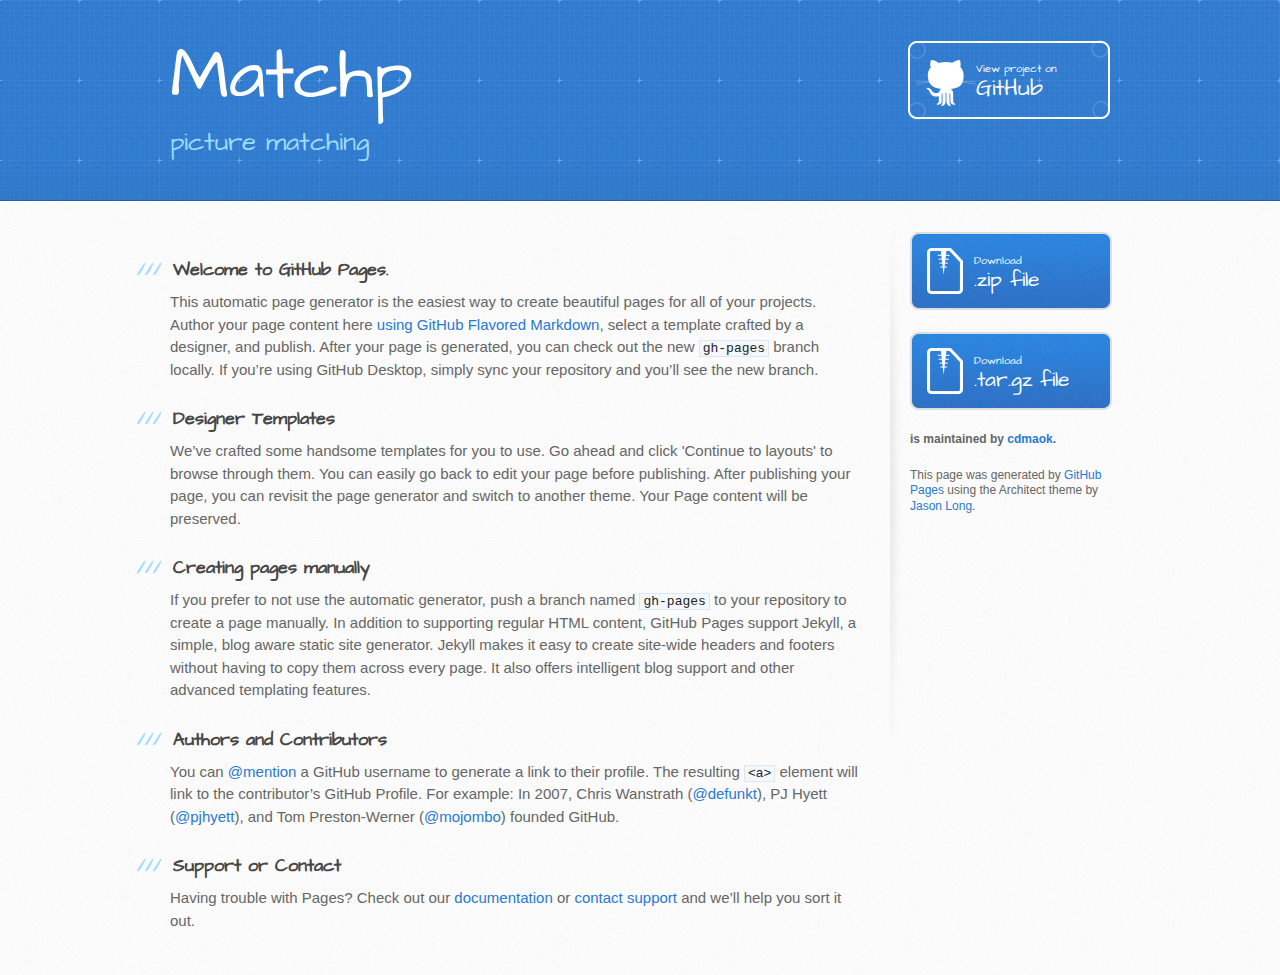
==== index.html @ 8f593214 "Create gh-pages branch via GitHub" ====
<!DOCTYPE html>
<html>
  <head>
    <meta charset='utf-8'>
    <meta http-equiv="X-UA-Compatible" content="chrome=1">
    <meta name="viewport" content="width=device-width, initial-scale=1, maximum-scale=1">
    <link href='https://fonts.googleapis.com/css?family=Architects+Daughter' rel='stylesheet' type='text/css'>
    <link rel="stylesheet" type="text/css" href="stylesheets/stylesheet.css" media="screen">
    <link rel="stylesheet" type="text/css" href="stylesheets/github-light.css" media="screen">
    <link rel="stylesheet" type="text/css" href="stylesheets/print.css" media="print">

    <!--[if lt IE 9]>
    <script src="//html5shiv.googlecode.com/svn/trunk/html5.js"></script>
    <![endif]-->

    <title>Matchp by cdmaok</title>
  </head>

  <body>
    <header>
      <div class="inner">
        <h1>Matchp</h1>
        <h2>picture matching</h2>
        <a href="https://github.com/cdmaok/matchp" class="button"><small>View project on</small> GitHub</a>
      </div>
    </header>

    <div id="content-wrapper">
      <div class="inner clearfix">
        <section id="main-content">
          <h3>
<a id="welcome-to-github-pages" class="anchor" href="#welcome-to-github-pages" aria-hidden="true"><span aria-hidden="true" class="octicon octicon-link"></span></a>Welcome to GitHub Pages.</h3>

<p>This automatic page generator is the easiest way to create beautiful pages for all of your projects. Author your page content here <a href="https://guides.github.com/features/mastering-markdown/">using GitHub Flavored Markdown</a>, select a template crafted by a designer, and publish. After your page is generated, you can check out the new <code>gh-pages</code> branch locally. If you’re using GitHub Desktop, simply sync your repository and you’ll see the new branch.</p>

<h3>
<a id="designer-templates" class="anchor" href="#designer-templates" aria-hidden="true"><span aria-hidden="true" class="octicon octicon-link"></span></a>Designer Templates</h3>

<p>We’ve crafted some handsome templates for you to use. Go ahead and click 'Continue to layouts' to browse through them. You can easily go back to edit your page before publishing. After publishing your page, you can revisit the page generator and switch to another theme. Your Page content will be preserved.</p>

<h3>
<a id="creating-pages-manually" class="anchor" href="#creating-pages-manually" aria-hidden="true"><span aria-hidden="true" class="octicon octicon-link"></span></a>Creating pages manually</h3>

<p>If you prefer to not use the automatic generator, push a branch named <code>gh-pages</code> to your repository to create a page manually. In addition to supporting regular HTML content, GitHub Pages support Jekyll, a simple, blog aware static site generator. Jekyll makes it easy to create site-wide headers and footers without having to copy them across every page. It also offers intelligent blog support and other advanced templating features.</p>

<h3>
<a id="authors-and-contributors" class="anchor" href="#authors-and-contributors" aria-hidden="true"><span aria-hidden="true" class="octicon octicon-link"></span></a>Authors and Contributors</h3>

<p>You can <a href="https://help.github.com/articles/basic-writing-and-formatting-syntax/#mentioning-users-and-teams" class="user-mention">@mention</a> a GitHub username to generate a link to their profile. The resulting <code>&lt;a&gt;</code> element will link to the contributor’s GitHub Profile. For example: In 2007, Chris Wanstrath (<a href="https://github.com/defunkt" class="user-mention">@defunkt</a>), PJ Hyett (<a href="https://github.com/pjhyett" class="user-mention">@pjhyett</a>), and Tom Preston-Werner (<a href="https://github.com/mojombo" class="user-mention">@mojombo</a>) founded GitHub.</p>

<h3>
<a id="support-or-contact" class="anchor" href="#support-or-contact" aria-hidden="true"><span aria-hidden="true" class="octicon octicon-link"></span></a>Support or Contact</h3>

<p>Having trouble with Pages? Check out our <a href="https://help.github.com/pages">documentation</a> or <a href="https://github.com/contact">contact support</a> and we’ll help you sort it out.</p>
        </section>

        <aside id="sidebar">
          <a href="https://github.com/cdmaok/matchp/zipball/master" class="button">
            <small>Download</small>
            .zip file
          </a>
          <a href="https://github.com/cdmaok/matchp/tarball/master" class="button">
            <small>Download</small>
            .tar.gz file
          </a>

          <p class="repo-owner"><a href="https://github.com/cdmaok/matchp"></a> is maintained by <a href="https://github.com/cdmaok">cdmaok</a>.</p>

          <p>This page was generated by <a href="https://pages.github.com">GitHub Pages</a> using the Architect theme by <a href="https://twitter.com/jasonlong">Jason Long</a>.</p>
        </aside>
      </div>
    </div>

  
  </body>
</html>
---- stylesheets/stylesheet.css ----
/*! normalize.css v3.0.2 | MIT License | git.io/normalize */

/**
 * 1. Set default font family to sans-serif.
 * 2. Prevent iOS text size adjust after orientation change, without disabling
 *    user zoom.
 */

html {
  font-family: sans-serif; /* 1 */
  -webkit-text-size-adjust: 100%; /* 2 */
  -ms-text-size-adjust: 100%; /* 2 */
}

/**
 * Remove default margin.
 */

body {
  margin: 0;
}

/* HTML5 display definitions
   ========================================================================== */

/**
 * Correct `block` display not defined for any HTML5 element in IE 8/9.
 * Correct `block` display not defined for `details` or `summary` in IE 10/11
 * and Firefox.
 * Correct `block` display not defined for `main` in IE 11.
 */

article,
aside,
details,
figcaption,
figure,
footer,
header,
hgroup,
main,
menu,
nav,
section,
summary {
  display: block;
}

/**
 * 1. Correct `inline-block` display not defined in IE 8/9.
 * 2. Normalize vertical alignment of `progress` in Chrome, Firefox, and Opera.
 */

audio,
canvas,
progress,
video {
  display: inline-block; /* 1 */
  vertical-align: baseline; /* 2 */
}

/**
 * Prevent modern browsers from displaying `audio` without controls.
 * Remove excess height in iOS 5 devices.
 */

audio:not([controls]) {
  display: none;
  height: 0;
}

/**
 * Address `[hidden]` styling not present in IE 8/9/10.
 * Hide the `template` element in IE 8/9/11, Safari, and Firefox < 22.
 */

[hidden],
template {
  display: none;
}

/* Links
   ========================================================================== */

/**
 * Remove the gray background color from active links in IE 10.
 */

a {
  background-color: transparent;
}

/**
 * Improve readability when focused and also mouse hovered in all browsers.
 */

a:active,
a:hover {
  outline: 0;
}

/* Text-level semantics
   ========================================================================== */

/**
 * Address styling not present in IE 8/9/10/11, Safari, and Chrome.
 */

abbr[title] {
  border-bottom: 1px dotted;
}

/**
 * Address style set to `bolder` in Firefox 4+, Safari, and Chrome.
 */

b,
strong {
  font-weight: bold;
}

/**
 * Address styling not present in Safari and Chrome.
 */

dfn {
  font-style: italic;
}

/**
 * Address variable `h1` font-size and margin within `section` and `article`
 * contexts in Firefox 4+, Safari, and Chrome.
 */

h1 {
  margin: 0.67em 0;
  font-size: 2em;
}

/**
 * Address styling not present in IE 8/9.
 */

mark {
  color: #000;
  background: #ff0;
}

/**
 * Address inconsistent and variable font size in all browsers.
 */

small {
  font-size: 80%;
}

/**
 * Prevent `sub` and `sup` affecting `line-height` in all browsers.
 */

sub,
sup {
  position: relative;
  font-size: 75%;
  line-height: 0;
  vertical-align: baseline;
}

sup {
  top: -0.5em;
}

sub {
  bottom: -0.25em;
}

/* Embedded content
   ========================================================================== */

/**
 * Remove border when inside `a` element in IE 8/9/10.
 */

img {
  border: 0;
}

/**
 * Correct overflow not hidden in IE 9/10/11.
 */

svg:not(:root) {
  overflow: hidden;
}

/* Grouping content
   ========================================================================== */

/**
 * Address margin not present in IE 8/9 and Safari.
 */

figure {
  margin: 1em 40px;
}

/**
 * Address differences between Firefox and other browsers.
 */

hr {
  height: 0;
  -moz-box-sizing: content-box;
  box-sizing: content-box;
}

/**
 * Contain overflow in all browsers.
 */

pre {
  overflow: auto;
}

/**
 * Address odd `em`-unit font size rendering in all browsers.
 */

code,
kbd,
pre,
samp {
  font-family: monospace, monospace;
  font-size: 1em;
}

/* Forms
   ========================================================================== */

/**
 * Known limitation: by default, Chrome and Safari on OS X allow very limited
 * styling of `select`, unless a `border` property is set.
 */

/**
 * 1. Correct color not being inherited.
 *    Known issue: affects color of disabled elements.
 * 2. Correct font properties not being inherited.
 * 3. Address margins set differently in Firefox 4+, Safari, and Chrome.
 */

button,
input,
optgroup,
select,
textarea {
  margin: 0; /* 3 */
  font: inherit; /* 2 */
  color: inherit; /* 1 */
}

/**
 * Address `overflow` set to `hidden` in IE 8/9/10/11.
 */

button {
  overflow: visible;
}

/**
 * Address inconsistent `text-transform` inheritance for `button` and `select`.
 * All other form control elements do not inherit `text-transform` values.
 * Correct `button` style inheritance in Firefox, IE 8/9/10/11, and Opera.
 * Correct `select` style inheritance in Firefox.
 */

button,
select {
  text-transform: none;
}

/**
 * 1. Avoid the WebKit bug in Android 4.0.* where (2) destroys native `audio`
 *    and `video` controls.
 * 2. Correct inability to style clickable `input` types in iOS.
 * 3. Improve usability and consistency of cursor style between image-type
 *    `input` and others.
 */

button,
html input[type="button"], /* 1 */
input[type="reset"],
input[type="submit"] {
  -webkit-appearance: button; /* 2 */
  cursor: pointer; /* 3 */
}

/**
 * Re-set default cursor for disabled elements.
 */

button[disabled],
html input[disabled] {
  cursor: default;
}

/**
 * Remove inner padding and border in Firefox 4+.
 */

button::-moz-focus-inner,
input::-moz-focus-inner {
  padding: 0;
  border: 0;
}

/**
 * Address Firefox 4+ setting `line-height` on `input` using `!important` in
 * the UA stylesheet.
 */

input {
  line-height: normal;
}

/**
 * It's recommended that you don't attempt to style these elements.
 * Firefox's implementation doesn't respect box-sizing, padding, or width.
 *
 * 1. Address box sizing set to `content-box` in IE 8/9/10.
 * 2. Remove excess padding in IE 8/9/10.
 */

input[type="checkbox"],
input[type="radio"] {
  box-sizing: border-box; /* 1 */
  padding: 0; /* 2 */
}

/**
 * Fix the cursor style for Chrome's increment/decrement buttons. For certain
 * `font-size` values of the `input`, it causes the cursor style of the
 * decrement button to change from `default` to `text`.
 */

input[type="number"]::-webkit-inner-spin-button,
input[type="number"]::-webkit-outer-spin-button {
  height: auto;
}

/**
 * 1. Address `appearance` set to `searchfield` in Safari and Chrome.
 * 2. Address `box-sizing` set to `border-box` in Safari and Chrome
 *    (include `-moz` to future-proof).
 */

input[type="search"] {
  -webkit-box-sizing: content-box; /* 2 */
  -moz-box-sizing: content-box;
  box-sizing: content-box;
  -webkit-appearance: textfield; /* 1 */
}

/**
 * Remove inner padding and search cancel button in Safari and Chrome on OS X.
 * Safari (but not Chrome) clips the cancel button when the search input has
 * padding (and `textfield` appearance).
 */

input[type="search"]::-webkit-search-cancel-button,
input[type="search"]::-webkit-search-decoration {
  -webkit-appearance: none;
}

/**
 * Define consistent border, margin, and padding.
 */

fieldset {
  padding: 0.35em 0.625em 0.75em;
  margin: 0 2px;
  border: 1px solid #c0c0c0;
}

/**
 * 1. Correct `color` not being inherited in IE 8/9/10/11.
 * 2. Remove padding so people aren't caught out if they zero out fieldsets.
 */

legend {
  padding: 0; /* 2 */
  border: 0; /* 1 */
}

/**
 * Remove default vertical scrollbar in IE 8/9/10/11.
 */

textarea {
  overflow: auto;
}

/**
 * Don't inherit the `font-weight` (applied by a rule above).
 * NOTE: the default cannot safely be changed in Chrome and Safari on OS X.
 */

optgroup {
  font-weight: bold;
}

/* Tables
   ========================================================================== */

/**
 * Remove most spacing between table cells.
 */

table {
  border-spacing: 0;
  border-collapse: collapse;
}

td,
th {
  padding: 0;
}

/* LAYOUT STYLES */
body {
  font-family: 'Helvetica Neue', Helvetica, Arial, serif;
  font-size: 15px;
  font-weight: 400;
  line-height: 1.5;
  color: #666;
  background: #fafafa url(../images/body-bg.jpg) 0 0 repeat;
}

p {
  margin-top: 0;
}

a {
  color: #2879d0;
}
a:hover {
  color: #2268b2;
}

header {
  padding-top: 40px;
  padding-bottom: 40px;
  font-family: 'Architects Daughter', 'Helvetica Neue', Helvetica, Arial, serif;
  background: #2e7bcf url(../images/header-bg.jpg) 0 0 repeat-x;
  border-bottom: solid 1px #275da1;
}

header h1 {
  width: 540px;
  margin-top: 0;
  margin-bottom: 0.2em;
  font-size: 72px;
  font-weight: normal;
  line-height: 1;
  color: #fff;
  letter-spacing: -1px;
}

header h2 {
  width: 540px;
  margin-top: 0;
  margin-bottom: 0;
  font-size: 26px;
  font-weight: normal;
  line-height: 1.3;
  color: #9ddcff;
  letter-spacing: 0;
}

.inner {
  position: relative;
  width: 940px;
  margin: 0 auto;
}

#content-wrapper {
  padding-top: 30px;
  border-top: solid 1px #fff;
}

#main-content {
  float: left;
  width: 690px;
}

#main-content img {
  max-width: 100%;
}

aside#sidebar {
  float: right;
  width: 200px;
  min-height: 504px;
  padding-left: 20px;
  font-size: 12px;
  line-height: 1.3;
  background: transparent url(../images/sidebar-bg.jpg) 0 0 no-repeat;
}

aside#sidebar p.repo-owner,
aside#sidebar p.repo-owner a {
  font-weight: bold;
}

#downloads {
  margin-bottom: 40px;
}

a.button {
  width: 134px;
  height: 58px;
  padding-top: 22px;
  padding-left: 68px;
  font-family: 'Architects Daughter', 'Helvetica Neue', Helvetica, Arial, serif;
  font-size: 23px;
  line-height: 1.2;
  color: #fff;
}
a.button small {
  display: block;
  font-size: 11px;
}
header a.button {
  position: absolute;
  top: 0;
  right: 0;
  background: transparent url(../images/github-button.png) 0 0 no-repeat;
}
aside a.button {
  display: block;
  width: 138px;
  padding-left: 64px;
  margin-bottom: 20px;
  font-size: 21px;
  background: transparent url(../images/download-button.png) 0 0 no-repeat;
}

code, pre {
  margin-bottom: 30px;
  font-family: Monaco, "Bitstream Vera Sans Mono", "Lucida Console", Terminal, monospace;
  font-size: 13px;
  color: #222;
}

code {
  padding: 0 3px;
  background-color: #f2f8fc;
  border: solid 1px #dbe7f3;
}

pre {
  padding: 20px;
  overflow: auto;
  text-shadow: none;
  background: #fff;
  border: solid 1px #f2f2f2;
}
pre code {
  padding: 0;
  color: #2879d0;
  background-color: #fff;
  border: none;
}

ul, ol, dl {
  margin-bottom: 20px;
}


/* COMMON STYLES */

hr {
  height: 0;
  margin-top: 1em;
  margin-bottom: 1em;
  border: 0;
  border-top: solid 1px #ddd;
}

table {
  width: 100%;
  border: 1px solid #ebebeb;
}

th {
  font-weight: 500;
}

td {
  font-weight: 300;
  text-align: center;
  border: 1px solid #ebebeb;
}

form {
  padding: 20px;
  background: #f2f2f2;

}


/* GENERAL ELEMENT TYPE STYLES */

#main-content h1 {
  margin-top: 0;
  margin-bottom: 0;
  font-family: 'Architects Daughter', 'Helvetica Neue', Helvetica, Arial, serif;
  font-size: 2.8em;
  font-weight: normal;
  color: #474747;
  text-indent: 6px;
  letter-spacing: -1px;
}

#main-content h1:before {
  padding-right: 0.3em;
  margin-left: -0.9em;
  color: #9ddcff;
  content: "/";
}

#main-content h2 {
  margin-bottom: 8px;
  font-family: 'Architects Daughter', 'Helvetica Neue', Helvetica, Arial, serif;
  font-size: 22px;
  font-weight: bold;
  color: #474747;
  text-indent: 4px;
}
#main-content h2:before {
  padding-right: 0.3em;
  margin-left: -1.5em;
  content: "//";
  color: #9ddcff;
}

#main-content h3 {
  margin-top: 24px;
  margin-bottom: 8px;
  font-family: 'Architects Daughter', 'Helvetica Neue', Helvetica, Arial, serif;
  font-size: 18px;
  font-weight: bold;
  color: #474747;
  text-indent: 3px;
}

#main-content h3:before {
  padding-right: 0.3em;
  margin-left: -2em;
  content: "///";
  color: #9ddcff;
}

#main-content h4 {
  margin-bottom: 8px;
  font-family: 'Architects Daughter', 'Helvetica Neue', Helvetica, Arial, serif;
  font-size: 15px;
  font-weight: bold;
  color: #474747;
  text-indent: 3px;
}

h4:before {
  padding-right: 0.3em;
  margin-left: -2.8em;
  content: "////";
  color: #9ddcff;
}

#main-content h5 {
  margin-bottom: 8px;
  font-family: 'Architects Daughter', 'Helvetica Neue', Helvetica, Arial, serif;
  font-size: 14px;
  color: #474747;
  text-indent: 3px;
}
h5:before {
  padding-right: 0.3em;
  margin-left: -3.2em;
  content: "/////";
  color: #9ddcff;
}

#main-content h6 {
  margin-bottom: 8px;
  font-family: 'Architects Daughter', 'Helvetica Neue', Helvetica, Arial, serif;
  font-size: .8em;
  color: #474747;
  text-indent: 3px;
}
h6:before {
  padding-right: 0.3em;
  margin-left: -3.7em;
  content: "//////";
  color: #9ddcff;
}

p {
  margin-bottom: 20px;
}

a {
  text-decoration: none;
}

p a {
  font-weight: 400;
}

blockquote {
  padding: 0 0 0 30px;
  margin-bottom: 20px;
  font-size: 1.6em;
  border-left: 10px solid #e9e9e9;
}

ul {
  list-style-position: inside;
  list-style: disc;
  padding-left: 20px;
}

ol {
  list-style-position: inside;
  list-style: decimal;
  padding-left: 3px;
}

dl dd {
  font-style: italic;
  font-weight: 100;
}

footer {
  padding-top: 20px;
  padding-bottom: 30px;
  margin-top: 40px;
  font-size: 13px;
  color: #aaa;
  background: transparent url('../images/hr.png') 0 0 no-repeat;
}

footer a {
  color: #666;
}
footer a:hover {
  color: #444;
}

/* MISC */
.clearfix:after {
  display: block;
  height: 0;
  clear: both;
  visibility: hidden;
  content: '.';
}

.clearfix {display: inline-block;}
* html .clearfix {height: 1%;}
.clearfix {display: block;}

/* #Media Queries
================================================== */

/* Smaller than standard 960 (devices and browsers) */
@media only screen and (max-width: 959px) { }

/* Tablet Portrait size to standard 960 (devices and browsers) */
@media only screen and (min-width: 768px) and (max-width: 959px) {
  .inner {
    width: 740px;
  }
  header h1, header h2 {
    width: 340px;
  }
  header h1 {
    font-size: 60px;
  }
  header h2 {
    font-size: 30px;
  }
  #main-content {
    width: 490px;
  }
  #main-content h1:before,
  #main-content h2:before,
  #main-content h3:before,
  #main-content h4:before,
  #main-content h5:before,
  #main-content h6:before {
    padding-right: 0;
    margin-left: 0;
    content: none;
  }
}

/* All Mobile Sizes (devices and browser) */
@media only screen and (max-width: 767px) {
  .inner {
    width: 93%;
  }
  header {
    padding: 20px 0;
  }
  header .inner {
    position: relative;
  }
  header h1, header h2 {
    width: 100%;
  }
  header h1 {
    font-size: 48px;
  }
  header h2 {
    font-size: 24px;
  }
  header a.button {
    position: relative;
    display: inline-block;
    width: auto;
    height: auto;
    padding: 5px 10px;
    margin-top: 15px;
    font-size: 13px;
    line-height: 1;
    color: #2879d0;
    text-align: center;
    background-color: #9ddcff;
    background-image: none;
    border-radius: 5px;
    -moz-border-radius: 5px;
    -webkit-border-radius: 5px;
  }
  header a.button small {
    display: inline;
    font-size: 13px;
  }
  #main-content,
  aside#sidebar {
    float: none;
    width: 100% ! important;
  }
  aside#sidebar {
    min-height: 0;
    padding: 20px 0;
    margin-top: 20px;
    background-image: none;
    border-top: solid 1px #ddd;
  }
  aside#sidebar a.button {
    display: none;
  }
  #main-content h1:before,
  #main-content h2:before,
  #main-content h3:before,
  #main-content h4:before,
  #main-content h5:before,
  #main-content h6:before {
    padding-right: 0;
    margin-left: 0;
    content: none;
  }
}

/* Mobile Landscape Size to Tablet Portrait (devices and browsers) */
@media only screen and (min-width: 480px) and (max-width: 767px) { }

/* Mobile Portrait Size to Mobile Landscape Size (devices and browsers) */
@media only screen and (max-width: 479px) { }
---- stylesheets/github-light.css ----
/*
The MIT License (MIT)

Copyright (c) 2015 GitHub, Inc.

Permission is hereby granted, free of charge, to any person obtaining a copy
of this software and associated documentation files (the "Software"), to deal
in the Software without restriction, including without limitation the rights
to use, copy, modify, merge, publish, distribute, sublicense, and/or sell
copies of the Software, and to permit persons to whom the Software is
furnished to do so, subject to the following conditions:

The above copyright notice and this permission notice shall be included in all
copies or substantial portions of the Software.

THE SOFTWARE IS PROVIDED "AS IS", WITHOUT WARRANTY OF ANY KIND, EXPRESS OR
IMPLIED, INCLUDING BUT NOT LIMITED TO THE WARRANTIES OF MERCHANTABILITY,
FITNESS FOR A PARTICULAR PURPOSE AND NONINFRINGEMENT. IN NO EVENT SHALL THE
AUTHORS OR COPYRIGHT HOLDERS BE LIABLE FOR ANY CLAIM, DAMAGES OR OTHER
LIABILITY, WHETHER IN AN ACTION OF CONTRACT, TORT OR OTHERWISE, ARISING FROM,
OUT OF OR IN CONNECTION WITH THE SOFTWARE OR THE USE OR OTHER DEALINGS IN THE
SOFTWARE.

*/

.pl-c /* comment */ {
  color: #969896;
}

.pl-c1      /* constant, markup.raw, meta.diff.header, meta.module-reference, meta.property-name, support, support.constant, support.variable, variable.other.constant */,
.pl-s .pl-v /* string variable */ {
  color: #0086b3;
}

.pl-e  /* entity */,
.pl-en /* entity.name */ {
  color: #795da3;
}

.pl-s .pl-s1 /* string source */,
.pl-smi      /* storage.modifier.import, storage.modifier.package, storage.type.java, variable.other, variable.parameter.function */ {
  color: #333;
}

.pl-ent /* entity.name.tag */ {
  color: #63a35c;
}

.pl-k /* keyword, storage, storage.type */ {
  color: #a71d5d;
}

.pl-pds              /* punctuation.definition.string, string.regexp.character-class */,
.pl-s                /* string */,
.pl-s .pl-pse .pl-s1 /* string punctuation.section.embedded source */,
.pl-sr               /* string.regexp */,
.pl-sr .pl-cce       /* string.regexp constant.character.escape */,
.pl-sr .pl-sra       /* string.regexp string.regexp.arbitrary-repitition */,
.pl-sr .pl-sre       /* string.regexp source.ruby.embedded */ {
  color: #183691;
}

.pl-v /* variable */ {
  color: #ed6a43;
}

.pl-id /* invalid.deprecated */ {
  color: #b52a1d;
}

.pl-ii /* invalid.illegal */ {
  background-color: #b52a1d;
  color: #f8f8f8;
}

.pl-sr .pl-cce /* string.regexp constant.character.escape */ {
  color: #63a35c;
  font-weight: bold;
}

.pl-ml /* markup.list */ {
  color: #693a17;
}

.pl-mh        /* markup.heading */,
.pl-mh .pl-en /* markup.heading entity.name */,
.pl-ms        /* meta.separator */ {
  color: #1d3e81;
  font-weight: bold;
}

.pl-mq /* markup.quote */ {
  color: #008080;
}

.pl-mi /* markup.italic */ {
  color: #333;
  font-style: italic;
}

.pl-mb /* markup.bold */ {
  color: #333;
  font-weight: bold;
}

.pl-md /* markup.deleted, meta.diff.header.from-file */ {
  background-color: #ffecec;
  color: #bd2c00;
}

.pl-mi1 /* markup.inserted, meta.diff.header.to-file */ {
  background-color: #eaffea;
  color: #55a532;
}

.pl-mdr /* meta.diff.range */ {
  color: #795da3;
  font-weight: bold;
}

.pl-mo /* meta.output */ {
  color: #1d3e81;
}
---- stylesheets/print.css ----
html, body, div, span, applet, object, iframe,
h1, h2, h3, h4, h5, h6, p, blockquote, pre,
a, abbr, acronym, address, big, cite, code,
del, dfn, em, img, ins, kbd, q, s, samp,
small, strike, strong, sub, sup, tt, var,
b, u, i, center,
dl, dt, dd, ol, ul, li,
fieldset, form, label, legend,
table, caption, tbody, tfoot, thead, tr, th, td,
article, aside, canvas, details, embed,
figure, figcaption, footer, header, hgroup,
menu, nav, output, ruby, section, summary,
time, mark, audio, video {
  padding: 0;
  margin: 0;
  font: inherit;
  font-size: 100%;
  vertical-align: baseline;
  border: 0;
}
/* HTML5 display-role reset for older browsers */
article, aside, details, figcaption, figure,
footer, header, hgroup, menu, nav, section {
  display: block;
}
body {
  line-height: 1;
}
ol, ul {
  list-style: none;
}
blockquote, q {
  quotes: none;
}
blockquote:before, blockquote:after,
q:before, q:after {
  content: '';
  content: none;
}
table {
  border-spacing: 0;
  border-collapse: collapse;
}
body {
  font-family: 'Helvetica Neue', Helvetica, Arial, serif;
  font-size: 13px;
  line-height: 1.5;
  color: #000;
}

a {
  font-weight: bold;
  color: #d5000d;
}

header {
  padding-top: 35px;
  padding-bottom: 10px;
}

header h1 {
  font-size: 48px;
  font-weight: bold;
  line-height: 1.2;
  color: #303030;
  letter-spacing: -1px;
}

header h2 {
  font-size: 24px;
  font-weight: normal;
  line-height: 1.3;
  color: #aaa;
  letter-spacing: -1px;
}
#downloads {
  display: none;
}
#main_content {
  padding-top: 20px;
}

code, pre {
  margin-bottom: 30px;
  font-family: Monaco, "Bitstream Vera Sans Mono", "Lucida Console", Terminal;
  font-size: 12px;
  color: #222;
}

code {
  padding: 0 3px;
}

pre {
  padding: 20px;
  overflow: auto;
  border: solid 1px #ddd;
}
pre code {
  padding: 0;
}

ul, ol, dl {
  margin-bottom: 20px;
}


/* COMMON STYLES */

table {
  width: 100%;
  border: 1px solid #ebebeb;
}

th {
  font-weight: 500;
}

td {
  font-weight: 300;
  text-align: center;
  border: 1px solid #ebebeb;
}

form {
  padding: 20px;
  background: #f2f2f2;

}


/* GENERAL ELEMENT TYPE STYLES */

h1 {
  font-size: 2.8em;
}

h2 {
  margin-bottom: 8px;
  font-size: 22px;
  font-weight: bold;
  color: #303030;
}

h3 {
  margin-bottom: 8px;
  font-size: 18px;
  font-weight: bold;
  color: #d5000d;
}

h4 {
  font-size: 16px;
  font-weight: bold;
  color: #303030;
}

h5 {
  font-size: 1em;
  color: #303030;
}

h6 {
  font-size: .8em;
  color: #303030;
}

p {
  margin-bottom: 20px;
  font-weight: 300;
}

a {
  text-decoration: none;
}

p a {
  font-weight: 400;
}

blockquote {
  padding: 0 0 0 30px;
  margin-bottom: 20px;
  font-size: 1.6em;
  border-left: 10px solid #e9e9e9;
}

ul li {
  padding-left: 20px;
  list-style-position: inside;
  list-style: disc;
}

ol li {
  padding-left: 3px;
  list-style-position: inside;
  list-style: decimal;
}

dl dd {
  font-style: italic;
  font-weight: 100;
}

footer {
  padding-top: 20px;
  padding-bottom: 30px;
  margin-top: 40px;
  font-size: 13px;
  color: #aaa;
}

footer a {
  color: #666;
}

/* MISC */
.clearfix:after {
  display: block;
  height: 0;
  clear: both;
  visibility: hidden;
  content: '.';
}

.clearfix {display: inline-block;}
* html .clearfix {height: 1%;}
.clearfix {display: block;}
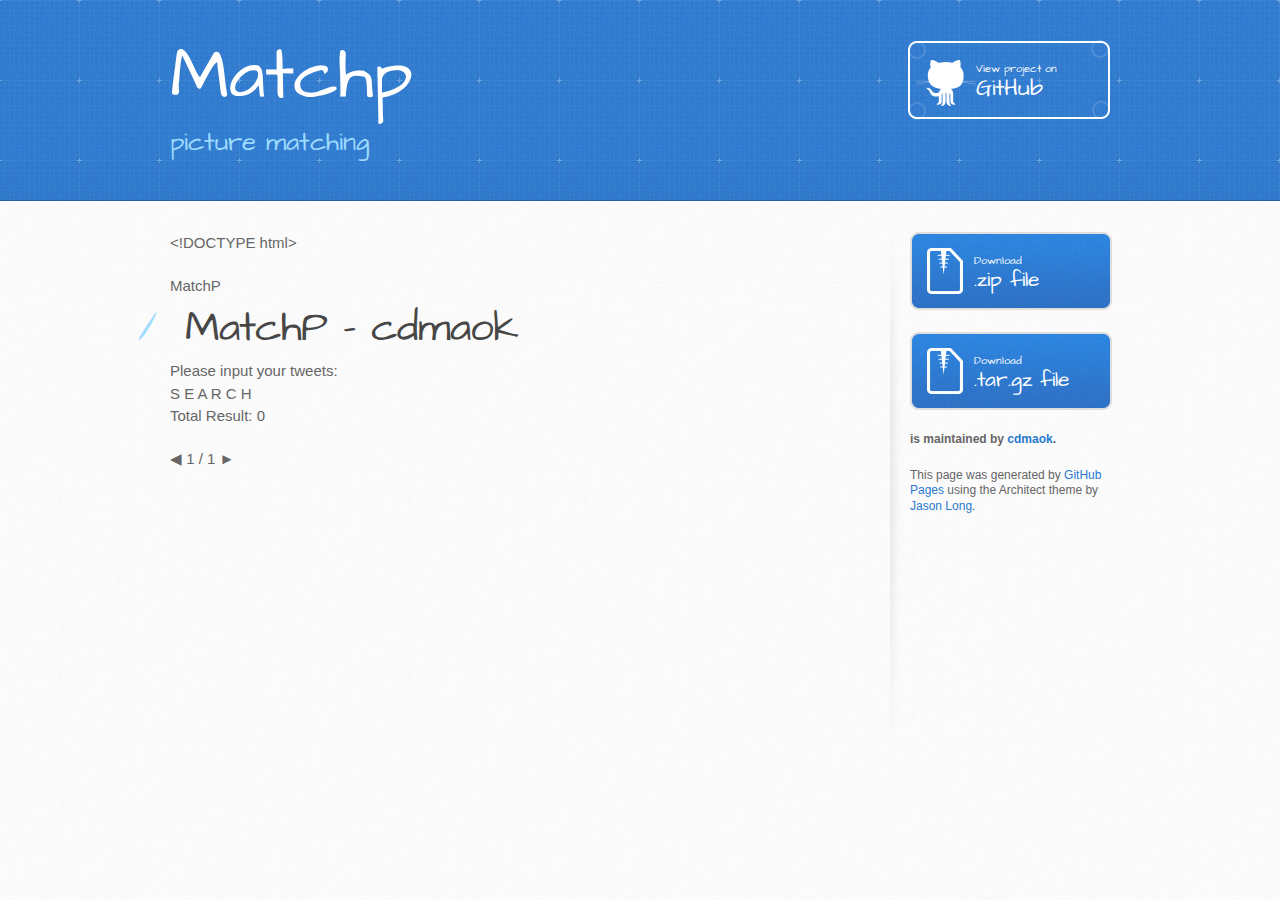
==== commit 1c3c6711: "Create gh-pages branch via GitHub" ====
--- a/index.html
+++ b/index.html
@@ -28,30 +28,52 @@
     <div id="content-wrapper">
       <div class="inner clearfix">
         <section id="main-content">
-          <h3>
-<a id="welcome-to-github-pages" class="anchor" href="#welcome-to-github-pages" aria-hidden="true"><span aria-hidden="true" class="octicon octicon-link"></span></a>Welcome to GitHub Pages.</h3>
+          <p>&lt;!DOCTYPE html&gt;
 
-<p>This automatic page generator is the easiest way to create beautiful pages for all of your projects. Author your page content here <a href="https://guides.github.com/features/mastering-markdown/">using GitHub Flavored Markdown</a>, select a template crafted by a designer, and publish. After your page is generated, you can check out the new <code>gh-pages</code> branch locally. If you’re using GitHub Desktop, simply sync your repository and you’ll see the new branch.</p>
+</p>
+    
+    MatchP
+    
+    
+    
+    
+    
 
-<h3>
-<a id="designer-templates" class="anchor" href="#designer-templates" aria-hidden="true"><span aria-hidden="true" class="octicon octicon-link"></span></a>Designer Templates</h3>
 
-<p>We’ve crafted some handsome templates for you to use. Go ahead and click 'Continue to layouts' to browse through them. You can easily go back to edit your page before publishing. After publishing your page, you can revisit the page generator and switch to another theme. Your Page content will be preserved.</p>
+     
+        <h1>
+<a id="matchp---cdmaok" class="anchor" href="#matchp---cdmaok" aria-hidden="true"><span aria-hidden="true" class="octicon octicon-link"></span></a>MatchP - cdmaok</h1>
+     
+    <div>
+        <div>
+            <div>
+                
+                    <div>
+                        Please input your tweets:
+                        
+                    </div>
+                    S E A R C H
+                
+            </div>
+        </div>
+        <div>
+            <div>
+                <p>Total Result: 0</p>
+                <div id="imgs-container">
+                </div>
+                <div id="pager">
+                    ◀
+                    
+                        1 / 
+                        1
+                    
+                    ►
+                </div>
+            </div>
+        </div>
+    </div>
 
-<h3>
-<a id="creating-pages-manually" class="anchor" href="#creating-pages-manually" aria-hidden="true"><span aria-hidden="true" class="octicon octicon-link"></span></a>Creating pages manually</h3>
 
-<p>If you prefer to not use the automatic generator, push a branch named <code>gh-pages</code> to your repository to create a page manually. In addition to supporting regular HTML content, GitHub Pages support Jekyll, a simple, blog aware static site generator. Jekyll makes it easy to create site-wide headers and footers without having to copy them across every page. It also offers intelligent blog support and other advanced templating features.</p>
-
-<h3>
-<a id="authors-and-contributors" class="anchor" href="#authors-and-contributors" aria-hidden="true"><span aria-hidden="true" class="octicon octicon-link"></span></a>Authors and Contributors</h3>
-
-<p>You can <a href="https://help.github.com/articles/basic-writing-and-formatting-syntax/#mentioning-users-and-teams" class="user-mention">@mention</a> a GitHub username to generate a link to their profile. The resulting <code>&lt;a&gt;</code> element will link to the contributor’s GitHub Profile. For example: In 2007, Chris Wanstrath (<a href="https://github.com/defunkt" class="user-mention">@defunkt</a>), PJ Hyett (<a href="https://github.com/pjhyett" class="user-mention">@pjhyett</a>), and Tom Preston-Werner (<a href="https://github.com/mojombo" class="user-mention">@mojombo</a>) founded GitHub.</p>
-
-<h3>
-<a id="support-or-contact" class="anchor" href="#support-or-contact" aria-hidden="true"><span aria-hidden="true" class="octicon octicon-link"></span></a>Support or Contact</h3>
-
-<p>Having trouble with Pages? Check out our <a href="https://help.github.com/pages">documentation</a> or <a href="https://github.com/contact">contact support</a> and we’ll help you sort it out.</p>
         </section>
 
         <aside id="sidebar">
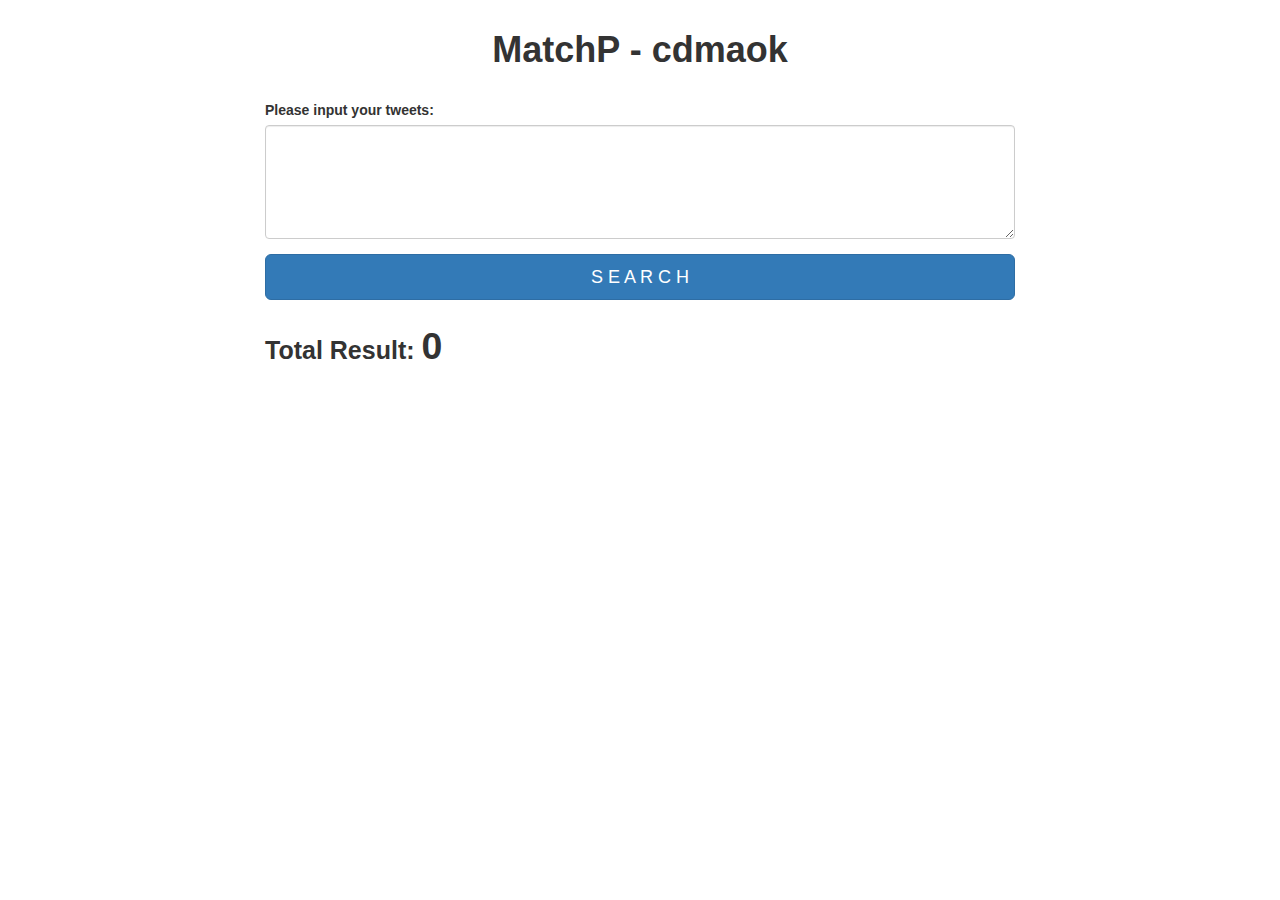
==== commit c6e15e24: "update pages" ====
--- a/index.html
+++ b/index.html
@@ -1,98 +1,45 @@
 <!DOCTYPE html>
-<html>
-  <head>
-    <meta charset='utf-8'>
-    <meta http-equiv="X-UA-Compatible" content="chrome=1">
-    <meta name="viewport" content="width=device-width, initial-scale=1, maximum-scale=1">
-    <link href='https://fonts.googleapis.com/css?family=Architects+Daughter' rel='stylesheet' type='text/css'>
-    <link rel="stylesheet" type="text/css" href="stylesheets/stylesheet.css" media="screen">
-    <link rel="stylesheet" type="text/css" href="stylesheets/github-light.css" media="screen">
-    <link rel="stylesheet" type="text/css" href="stylesheets/print.css" media="print">
-
-    <!--[if lt IE 9]>
-    <script src="//html5shiv.googlecode.com/svn/trunk/html5.js"></script>
-    <![endif]-->
-
-    <title>Matchp by cdmaok</title>
-  </head>
-
-  <body>
+<html lang="en">
+<head>
+    <meta charset="UTF-8">
+    <title>MatchP</title>
+    <link rel="stylesheet" type="text/css" href="css/bootstrap.min.css">
+    <link rel="stylesheet" type="text/css" href="css/main.css">
+    <script type="text/javascript" src="js/jquery-1.11.1.min.js"></script>
+    <script type="text/javascript" src="js/bootstrap.min.js"></script>
+    <script type="text/javascript" src="js/main.js"></script>
+</head>
+<body>
     <header>
-      <div class="inner">
-        <h1>Matchp</h1>
-        <h2>picture matching</h2>
-        <a href="https://github.com/cdmaok/matchp" class="button"><small>View project on</small> GitHub</a>
-      </div>
+        <h1>MatchP - cdmaok</h1>
     </header>
-
-    <div id="content-wrapper">
-      <div class="inner clearfix">
-        <section id="main-content">
-          <p>&lt;!DOCTYPE html&gt;
-
-</p>
-    
-    MatchP
-    
-    
-    
-    
-    
-
-
-     
-        <h1>
-<a id="matchp---cdmaok" class="anchor" href="#matchp---cdmaok" aria-hidden="true"><span aria-hidden="true" class="octicon octicon-link"></span></a>MatchP - cdmaok</h1>
-     
-    <div>
-        <div>
-            <div>
-                
-                    <div>
-                        Please input your tweets:
-                        
+    <div class="container">
+        <div class="row">
+            <div class="col-md-8 col-md-offset-2">
+                <form role="form">
+                    <div class="form-group">
+                        <label for="query-text">Please input your tweets:</label>
+                        <textarea name="query-text" id="query-text" cols="30" rows="5" class="form-control"></textarea>
                     </div>
-                    S E A R C H
-                
+                    <button id="submit" type="submit" class="btn btn-primary btn-lg btn-block">S E A R C H</button>
+                </form>
             </div>
         </div>
-        <div>
-            <div>
-                <p>Total Result: 0</p>
+        <div class="row result-container">
+            <div class="col-md-8 col-md-offset-2">
+                <p class="total-result">Total Result: <span id="result-count">0</span></p>
                 <div id="imgs-container">
                 </div>
-                <div id="pager">
-                    ◀
-                    
-                        1 / 
-                        1
-                    
-                    ►
+                <div id="pager" class="pager hidden">
+                    <button id="pre-btn" class="btn btn-default" disabled="disabled">&#x25c0;</button>
+                    <span>
+                        <span id="cur-page-index">1</span> / 
+                        <span id="total-page-num">1</span>
+                    </span>
+                    <button id="nxt-btn" class="btn btn-default" disabled="disabled">&#x25ba;</button>
                 </div>
             </div>
         </div>
     </div>
-
-
-        </section>
-
-        <aside id="sidebar">
-          <a href="https://github.com/cdmaok/matchp/zipball/master" class="button">
-            <small>Download</small>
-            .zip file
-          </a>
-          <a href="https://github.com/cdmaok/matchp/tarball/master" class="button">
-            <small>Download</small>
-            .tar.gz file
-          </a>
-
-          <p class="repo-owner"><a href="https://github.com/cdmaok/matchp"></a> is maintained by <a href="https://github.com/cdmaok">cdmaok</a>.</p>
-
-          <p>This page was generated by <a href="https://pages.github.com">GitHub Pages</a> using the Architect theme by <a href="https://twitter.com/jasonlong">Jason Long</a>.</p>
-        </aside>
-      </div>
-    </div>
-
-  
-  </body>
-</html>
+</body>
+</html>--- a/css/main.css
+++ b/css/main.css
@@ -0,0 +1,64 @@
+header {
+    margin: 30px auto;
+    text-align: center;
+}
+header h1 {
+    font-weight: 900;
+    font-family: "Helvetica Neue", "Arial", sans-serif;
+}
+
+.hidden {
+    display: none;
+}
+
+.result-container {
+    margin-top: 20px;
+}
+.total-result {
+    font-size: 25px;
+    font-weight: 800;
+}
+.total-result span {
+    font-size: 150%;
+}
+
+.img-wrapper {
+    display: table;
+    float: left;
+    width: 150px;
+    height: 150px;
+    margin: 5px;
+    border: 1px solid #ddd;
+    border-radius: 5px;
+    background-color: #ddd;
+    overflow: hidden;
+    transition: all .2s;
+    text-align: center;
+}
+.img-wrapper:hover {
+    box-shadow: 0 0 10px #777;
+    transform: scale(1.1);
+}
+.img-wrapper span {
+    display: table-cell;
+    vertical-align: middle;
+    color: #fff;
+}
+br.clear {
+    clear: both;
+}
+img {
+    width: 100%;
+    height: 100%;   
+}
+
+.pager {
+    width: 100%;
+    margin: 20px 0;
+    text-align: center;
+}
+.pager > span {
+    display: inline-block;
+    margin: 0 10px;
+    font-size: 18px;
+}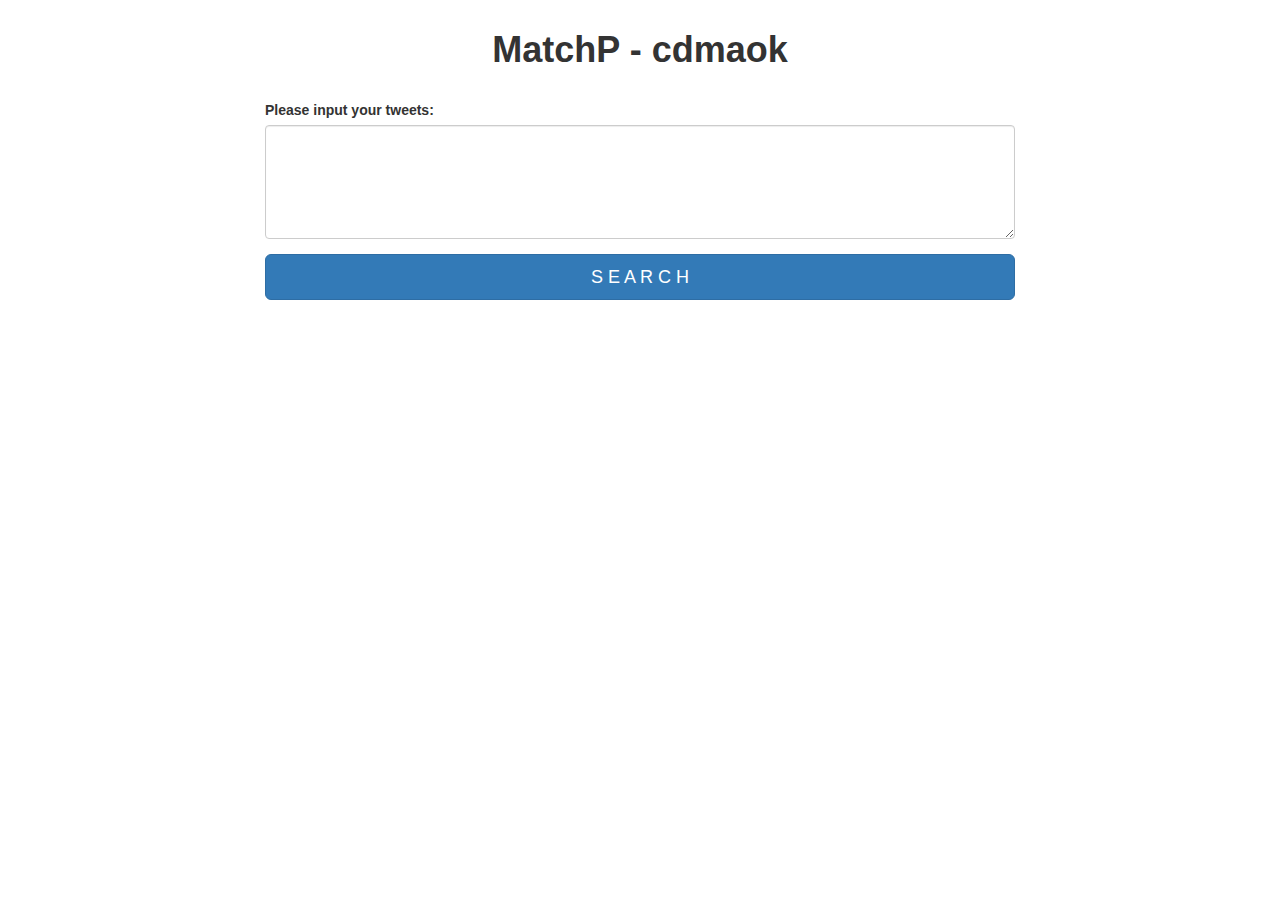
==== commit eb182803: "mite changes" ====
--- a/index.html
+++ b/index.html
@@ -25,7 +25,7 @@
                 </form>
             </div>
         </div>
-        <div class="row result-container">
+        <div id="result-container" class="row hidden">
             <div class="col-md-8 col-md-offset-2">
                 <p class="total-result">Total Result: <span id="result-count">0</span></p>
                 <div id="imgs-container">
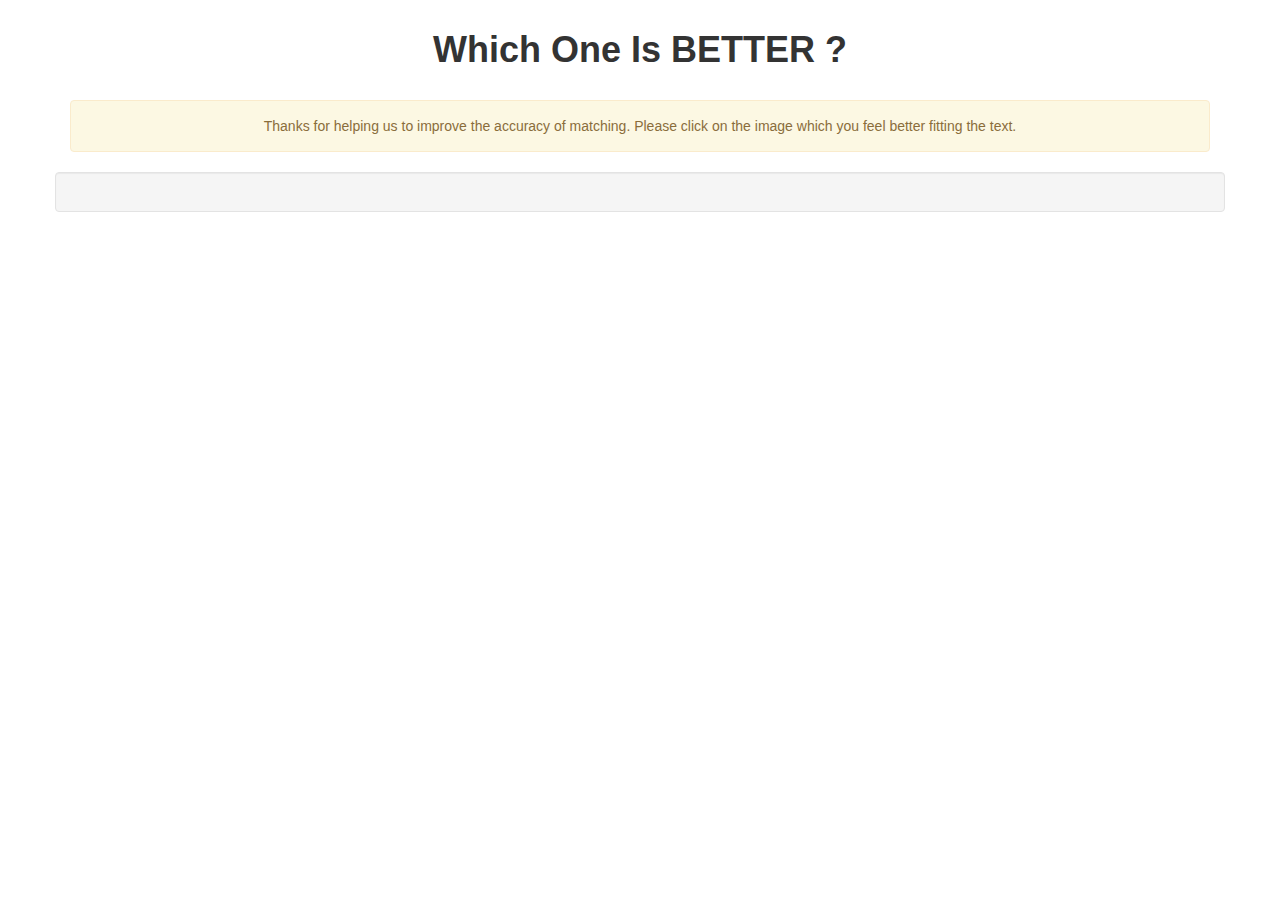
==== commit 1b8763ff: "new page" ====
--- a/index.html
+++ b/index.html
@@ -1,13 +1,16 @@
 <!DOCTYPE html>
 <html lang="en">
 <head>
-    <meta charset="UTF-8">
+    <meta charset="UTF-8" />
+    <meta name="referrer" content="no-referrer" />
     <title>MatchP</title>
     <link rel="stylesheet" type="text/css" href="css/bootstrap.min.css">
     <link rel="stylesheet" type="text/css" href="css/main.css">
     <script type="text/javascript" src="js/jquery-1.11.1.min.js"></script>
     <script type="text/javascript" src="js/bootstrap.min.js"></script>
-    <script type="text/javascript" src="js/main.js"></script>
+    <script type="text/javascript" src="js/api.js"></script>
+    <script type="text/javascript" src="js/page.improve.js"></script>
+    <script type="text/javascript" src="js/page.main.js"></script>
 </head>
 <body>
     <header>
@@ -41,5 +44,8 @@
             </div>
         </div>
     </div>
+    <script type="text/javascript">
+        var improvePage = new MP.ImprovePage();
+    </script>
 </body>
 </html>--- a/css/main.css
+++ b/css/main.css
@@ -22,34 +22,43 @@
     font-size: 150%;
 }
 
+.imgs-container {}
+.imgs-page {}
+
 .img-wrapper {
+    position: relative;
     display: table;
     float: left;
-    width: 150px;
-    height: 150px;
-    margin: 5px;
-    border: 1px solid #ddd;
+    overflow: hidden;
+    text-align: center;
     border-radius: 5px;
-    background-color: #ddd;
-    overflow: hidden;
+    box-shadow: 0 0 5px #777;
     transition: all .2s;
-    text-align: center;
 }
 .img-wrapper:hover {
+    z-index: 2;
     box-shadow: 0 0 10px #777;
-    transform: scale(1.1);
+    transform: scale(1.2);
 }
 .img-wrapper span {
     display: table-cell;
     vertical-align: middle;
-    color: #fff;
 }
-br.clear {
-    clear: both;
-}
-img {
+.img-wrapper .img-content {
+    position: absolute;
+    top: 0;
+    left: 0;
     width: 100%;
     height: 100%;   
+}
+
+.ip-image-box .query-text {
+    font-size: 1.2em;
+}
+.ip-image-box .img-wrapper {
+    width: 60%;
+    padding-bottom: 60%;
+    margin: 5% 20%;
 }
 
 .pager {
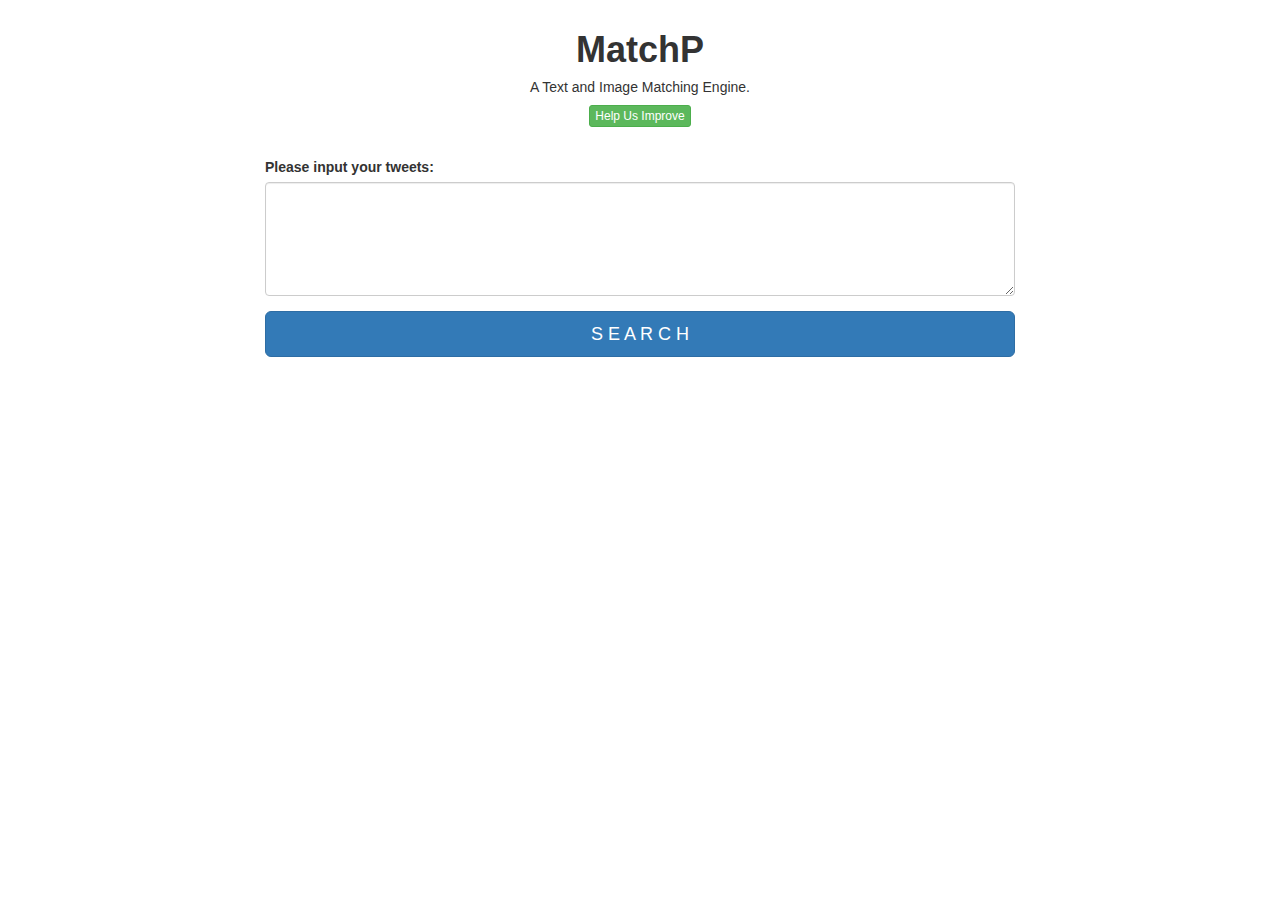
==== commit 09fc4693: "page route changed" ====
--- a/index.html
+++ b/index.html
@@ -14,7 +14,11 @@
 </head>
 <body>
     <header>
-        <h1>MatchP - cdmaok</h1>
+        <h1>MatchP</h1>
+        <h5>A Text and Image Matching Engine.</h5>
+        <button class="btn btn-success btn-xs jump-improve">
+            Help Us Improve
+        </button>
     </header>
     <div class="container">
         <div class="row">
@@ -45,7 +49,7 @@
         </div>
     </div>
     <script type="text/javascript">
-        var improvePage = new MP.ImprovePage();
+        //var improvePage = new MP.ImprovePage();
     </script>
 </body>
 </html>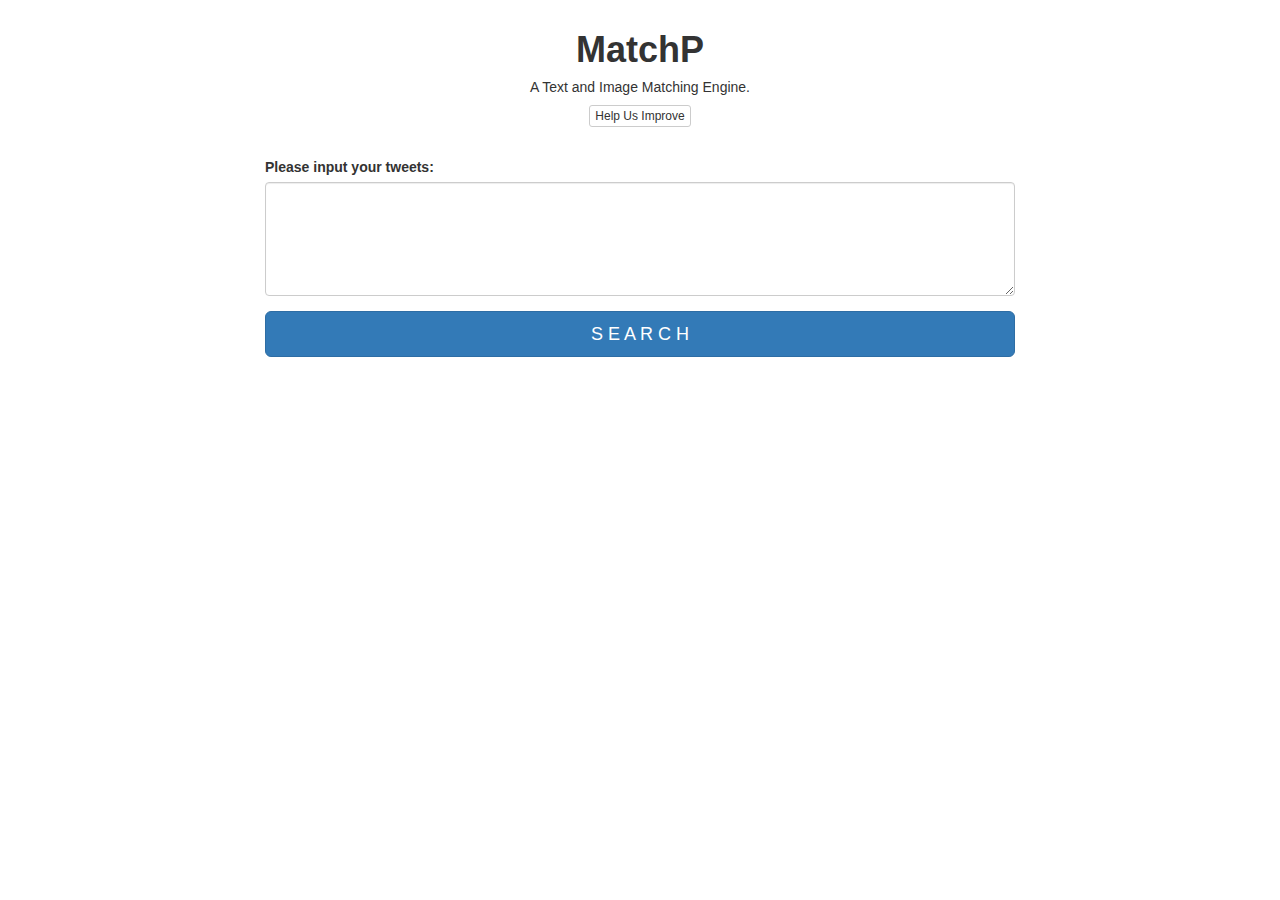
==== commit 0a4debc9: "minor UI changes" ====
--- a/index.html
+++ b/index.html
@@ -3,6 +3,7 @@
 <head>
     <meta charset="UTF-8" />
     <meta name="referrer" content="no-referrer" />
+    <meta name="viewport" content="width=device-width, initial-scale=1, maximum-scale=1.0">
     <title>MatchP</title>
     <link rel="stylesheet" type="text/css" href="css/bootstrap.min.css">
     <link rel="stylesheet" type="text/css" href="css/main.css">
@@ -16,7 +17,7 @@
     <header>
         <h1>MatchP</h1>
         <h5>A Text and Image Matching Engine.</h5>
-        <button class="btn btn-success btn-xs jump-improve">
+        <button class="btn btn-default btn-xs jump-improve">
             Help Us Improve
         </button>
     </header>
--- a/css/main.css
+++ b/css/main.css
@@ -60,6 +60,13 @@
     padding-bottom: 60%;
     margin: 5% 20%;
 }
+@media screen and (max-width: 768px) {
+    .ip-image-box .img-wrapper {
+        width: 80%;
+        padding-bottom: 80%;
+        margin: 5% 10%;
+    }
+}
 
 .pager {
     width: 100%;
